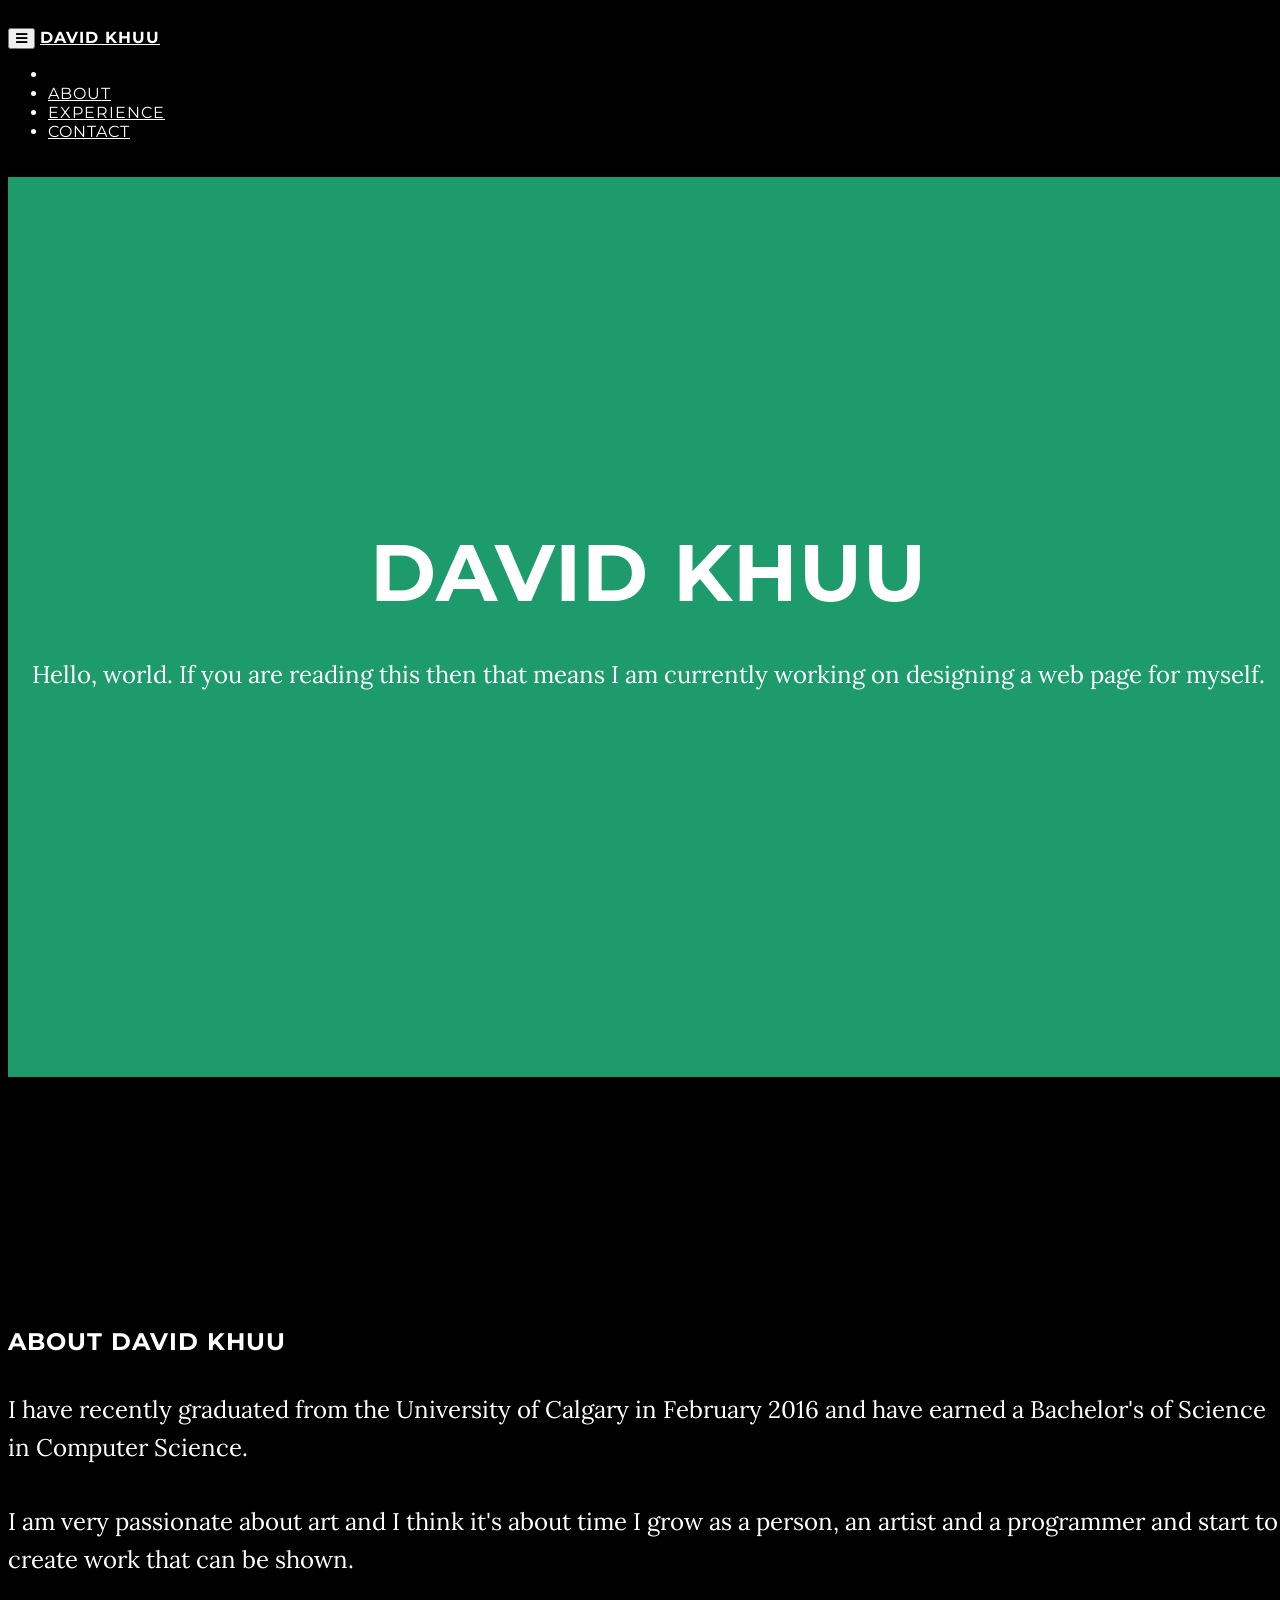
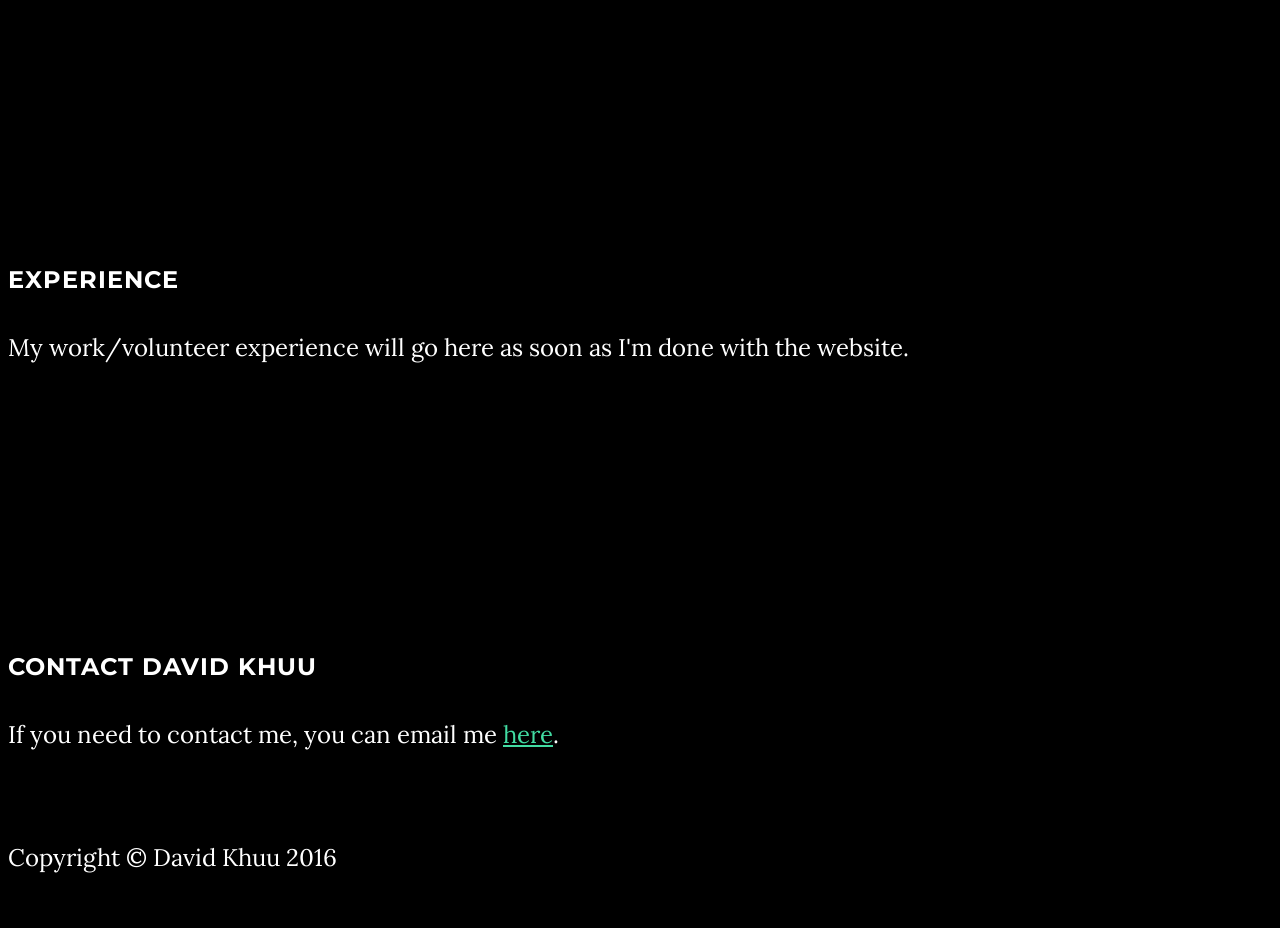
==== index.html @ 36416b79 "Pushing the first iteration of the website Pushing a commit with most of the files to have the websi" ====
<!DOCTYPE html>

<html lang="en">

<head>
  <meta charset="utf-8">
  <meta http-equiv="X-UA-Compatible" content="IE-edge">
  <meta name="viewport" content="width=device-width, initial-scale=1">
  <meta name="description" content="Personal website of David Khuu">
  <meta name="author" content="David Khuu">

  <title>David Khuu</title>

  <!-- CSS -->
  <link href="css/bootstrap.min.css" rel="stylesheet">

  <link href="css/davidkhuu.css" rel="stylesheet">

  <link href="font-awesome/css/font-awesome.min.css" rel="stylesheet" type="text/css">

  <!-- Fonts -->
  <link href="http://fonts.googleapis.com/css?family=Lora:400,700,400italic,700italic" rel="stylesheet" type="text/css">

  <link href="http://fonts.googleapis.com/css?family=Montserrat:400,700" rel="stylesheet" type="text/css">

</head>

<body id="page-top" data-spy="scroll" data-target=".navbar-fixed-top">

  <!-- Navigation -->
  <nav class="navbar navbar-custom navbar-fixed-top" role="navigation">
    <div class="container">
      <div class="navbar-header">
        <button type="button" class="navbar-toggle" data-toggle="collapse" data-target=".navbar-main-collapse">
          <i class="fa fa-bars"></i>
        </button>

        <a class="navbar-brand page-scroll" href="#page-top">
          David Khuu
        </a>
      </div>
      <!-- /.navbar-header -->

      <!-- Collect the nav links -->
      <div class="collapse navbar-collapse navbar-right navbar-main-collapse">
        <ul class="nav navbar-nav">
          <li class="hidden">
            <a href="#page-top"></a>
          </li>

          <li>
            <a class="page-scroll" href="#about">About</a>
          </li>

          <li>
            <a class="page-scroll" href="#experience">Experience</a>
          </li>

          <li>
            <a class="page-scroll" href="#contact">Contact</a>
          </li>
        </ul>
      </div>
      <!-- /.navbar-collapse -->
    </div>
    <!-- /.container -->
  </nav>

  <!-- Header -->
  <header class="intro">
    <div class="intro-body">
      <div class="container">
        <div class="row">
          <div class="col-md-8 col-md-offset-2">
            <h1 class="brand-heading">David Khuu</h1>
            <p class="intro-text">Hello, world. If you are reading this then that means I am currently working on designing a web page for myself.</p>
          </div>
        </div>
      </div>
    </div>

    <div class="intro-footer">
      <!-- Links? -->
      <!-- Twitter, Instagram, LinkedIn, GitHub, DeviantArt -->
    </div>
  </header>

  <!-- About Section -->
  <section id="about" class="container content-section text-center">
    <div class="row">
      <div class="col-lg-8 col-lg-offset-2">
        <h2>About David Khuu</h2>
        <p>I have recently graduated from the University of Calgary in February 2016 and have earned a Bachelor's of Science in Computer Science.</p>
        <p>I am very passionate about art and I think it's about time I grow as a person, an artist and a programmer and start to create work that can be shown.</p>
      </div>
    </div>
  </section>

  <!-- Experience Section -->
  <section id="experience" class="container content-section text-center">
    <div class="row">
      <div class="col-lg-8 col-lg-offset-2">
        <h2>Experience</h2>
        <p>My work/volunteer experience will go here as soon as I'm done with the website.</p>
      </div>
    </div>
  </section>

  <!-- Contact Section -->
  <section id="contact" class="container content-section text-center">
    <div class="row">
      <div class="col-lg-8 col-lg-offset-2">
        <h2>Contact David Khuu</h2>
        <p>If you need to contact me, you can email me <a href="mailto:davidkhuu.dk@gmail.com">here</a>.</p>
      </div>
    </div>
  </section>

  <!-- Footer -->
  <footer>
    <div class="container text-center">
      <p>Copyright &copy; David Khuu 2016</p>
    </div>
  </footer>

  <!-- Javascript -->
  <script src="js/jquery-1.12.3.min.js"></script>

  <script src="js/jquery.easing.1.3.js"></script>

  <script src="js/bootstrap.js"></script>

  <script src="js/grayscale.js"></script>

</body>

</html>
---- css/davidkhuu.css ----
/*
 * David Khuu
 * Code licensed under the Apache License v2.0
 * For details, see http://www.apache.org/licenses/LICENSE-2.0.
 *
 * Used Start Boostrap - Grayscale as a reference for my stylesheet.
 * For their GitHub, see https://github.com/BlackrockDigital/startbootstrap-grayscale.
 */

body {
  width: 100%;
  height: 100%;
  font-family: Lora,"Helvetica Neue",Helvetica,Arial,sans-serif;
  color: #ffffff;
  background-color: #000000;
}

html {
  width: 100%;
  height: 100%;
}

h1,
h2,
h3,
h4,
h5,
h6 {
  margin: 0 0 35px;
  text-transform: uppercase;
  font-family: Montserrat, "Helvetica Neue", Helvetica, Arial, sans-serif;
  font-weight: 700;
  letter-spacing: 1px;
}

p {
  margin: 0 0 25px;
  font-size: 1.25em;
  line-height: 1.5;
}

@media(min-width:768px) {
  p {
    margin: 0 0 35px;
    font-size: 1.5em;
    line-height: 1.6;
  }
}

a {
  color: #42dca3;
  -webkit-transition: all .2s ease-in-out;
  -moz-transition: all .2s ease-in-out;
  transition: all .2s ease-in-out;
}

a:hover,
a:focus {
  text-decoration: none;
  color: #1d9b6c;
}

.light {
  font-weight: 400;
}

.navbar-custom {
  margin-bottom: 0;
  border-bottom: 1px solid rgba(255,255,255,.3);
  text-transform: uppercase;
  font-family: Montserrat, "Helvetica Neue", Helvetica, Arial, sans-serif;
  background-color: #000000;
}

.navbar-custom .navbar-brand {
  font-weight: 700;
}

.navbar-custom .navbar-brand:focus {
  outline: 0;
}

.navbar-custom .navbar-brand .navbar-toggle {
  padding: 4px 6px;
  font-size: 16px;
  color: #ffffff;
}

.navbar-custom .navbar-brand .navbar-toggle:focus,
.navbar-custom .navbar-brand .navbar-toggle:active {
  outline: 0;
}

.navbar-custom a {
  color: #ffffff;
}

.navbar-custom .nav li a:hover {
  outline: 0;
  color: rgba(255,255,255,.8);
  background-color: transparent;
}

.navbar-custom .nav li a:focus,
.navbar-custom .nav li a:active {
  outline: 0;
  color: rgba(255,255,255,.8);
  background-color: transparent;
}

.navbar-custom .nav li.active {
  outline: 0;
}

.navbar-custom .nav li.active a {
  background-color: rgba(255,255,255,.3);
}

.navbar-custom .nav li.active a:hover {
  color: #ffffff;
}

@media(min-width: 768px) {
  .navbar-custom {
    padding: 20px 0;
    border-bottom: 0;
    letter-spacing: 1px;
    background: 0 0;
    -webkit-transition: background .5s ease-in-out, padding .5s ease-in-out;
    -moz-transition: background .5s ease-in-out, padding .5s ease-in-out;
    transition: background .5s ease-in-out, padding .5s ease-in-out;
  }

  .navbar-custom.top-nav-collapse {
    padding: 0;
    border-bottom: 1px solid rgba(255,255,255,.3);
    background: #000000;
  }
}

.intro {
  display: table;
  width: 100%;
  height: auto;
  padding: 100px 0;
  text-align: center;
  color: #ffffff;
  background-color: #1d9b6c;
  -webkit-background-size: cover;
  -moz-background-size: cover;
  background-size: cover;
  -o-background-size: cover;
}

.intro .intro-body {
  display: table-cell;
  vertical-align: middle;
}

.intro .intro-body .brand-heading {
  font-size: 40px;
}

.intro .intro-body .intro-text {
  font-size: 18px;
}

@media(min-width:768px) {
    .intro {
        height: 100%;
        padding: 0;
    }

    .intro .intro-body .brand-heading {
        font-size: 5em;
    }

    .intro .intro-body .intro-text {
        font-size: 1.5em;
    }
}

@-webkit-keyframes pulse {
    0% {
        -webkit-transform: scale(1);
        transform: scale(1);
    }

    50% {
        -webkit-transform: scale(1.2);
        transform: scale(1.2);
    }

    100% {
        -webkit-transform: scale(1);
        transform: scale(1);
    }
}

@-moz-keyframes pulse {
    0% {
        -moz-transform: scale(1);
        transform: scale(1);
    }

    50% {
        -moz-transform: scale(1.2);
        transform: scale(1.2);
    }

    100% {
        -moz-transform: scale(1);
        transform: scale(1);
    }
}

.content-section {
  padding-top: 100px;
}

@media(min-width:767px) {
  .content-section {
    padding-top: 250px;
  }
}

ul.banner-social-buttons {
  margin-top: 0;
}

@media(max-width:1199px) {
  ul.banner-social-buttons {
    margin-top: 15px;
  }
}

@media(max-width:767px) {
  ul.banner-social-buttons li {
    display: block;
    margin-bottom: 20px;
    padding: 0;
  }

  ul.banner-social-buttons li:last-child {
    margin-bottom: 0;
  }
}

footer {
  padding: 50px 0;
}

footer p {
  margin: 0;
}

::selection {
  text-shadow: none;
  background: #fcfcfc;
  background: rgba(255,255,255,.2);
}

img::selection {
  background: 0 0;
}

img::-moz-selection {
  background: 0 0;
}

body {
  webkit-tap-highlight-color: rgba(255,255,255,.2);
}
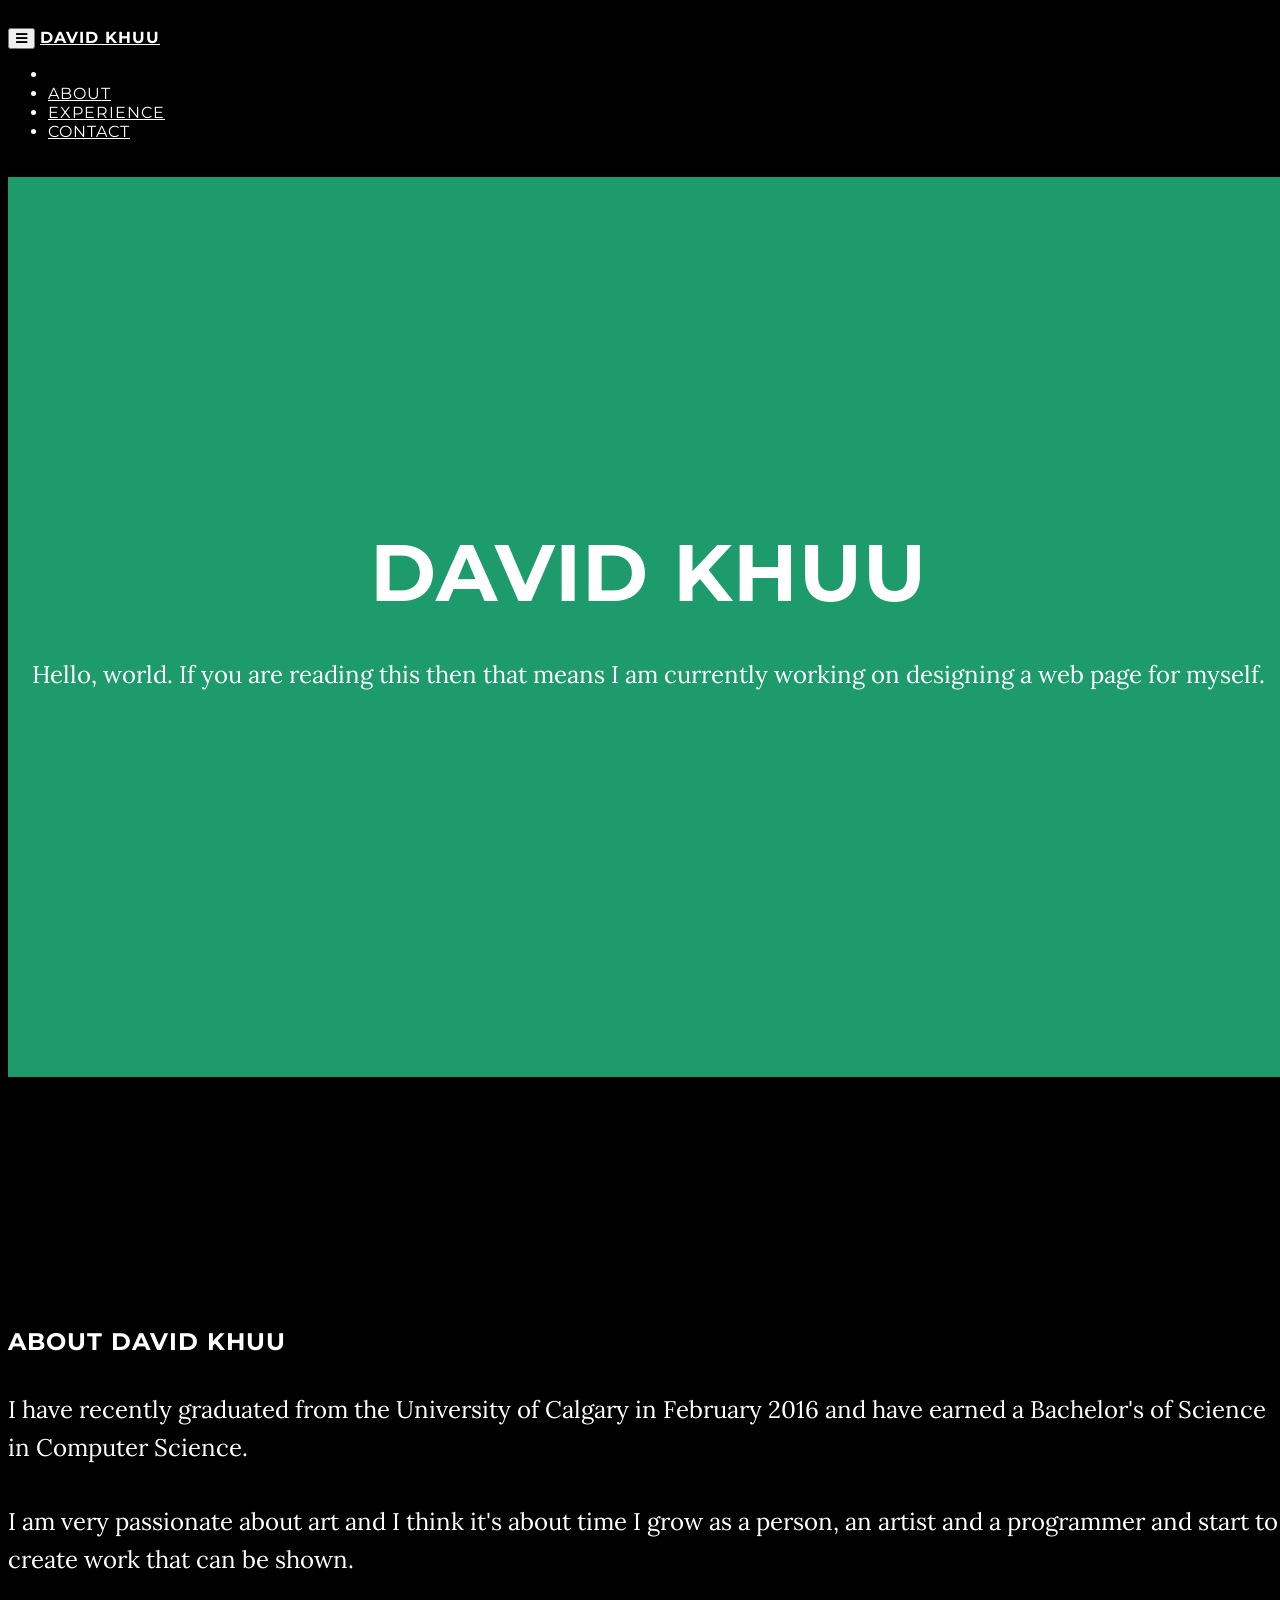
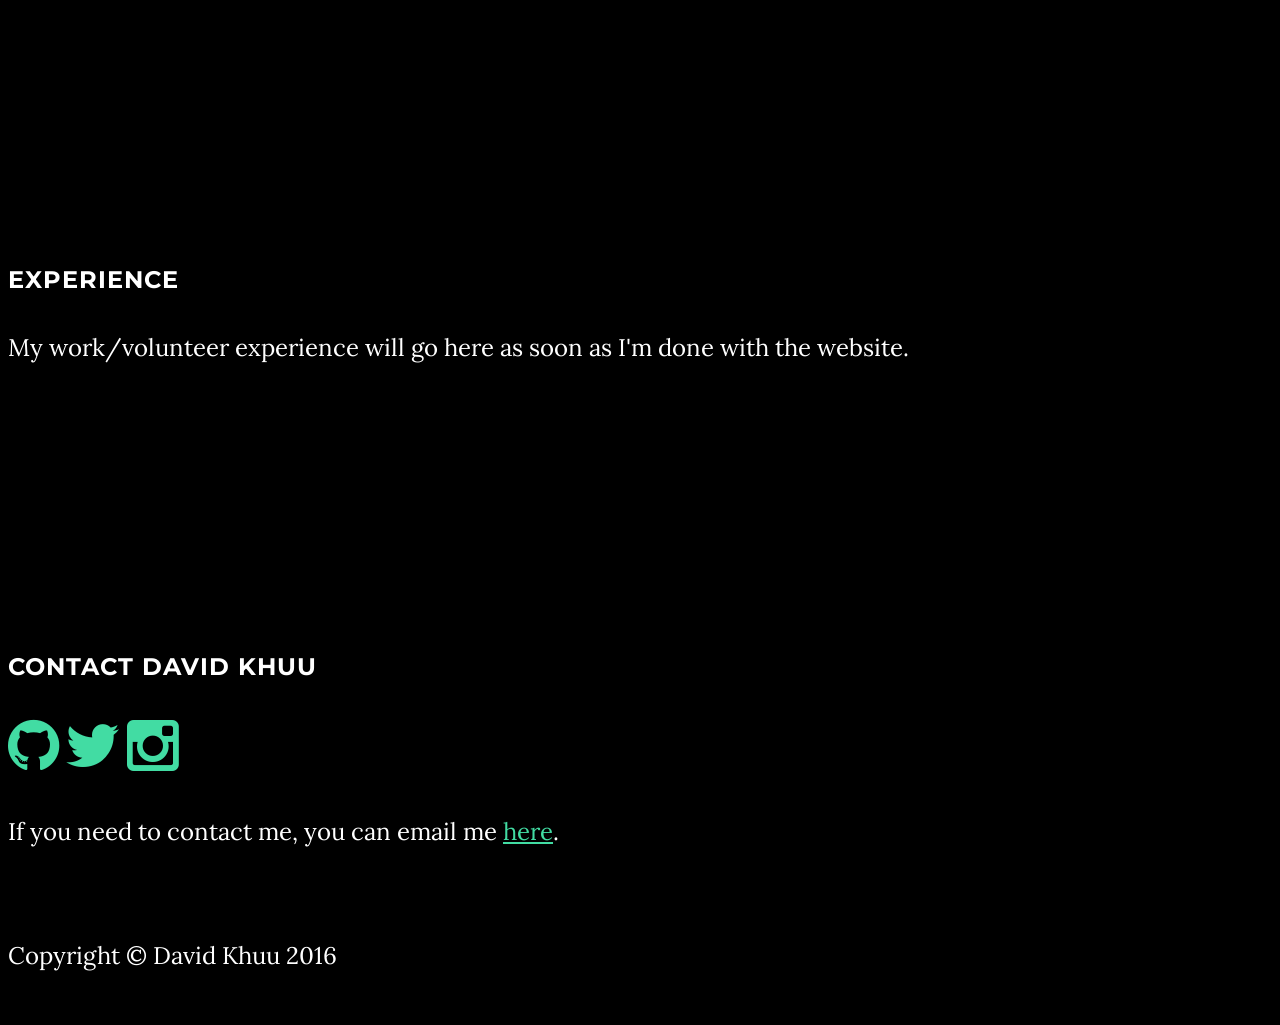
==== commit 0e782219: "Add icons for social media profiles - I added a section (temporarily) in the Contact section until I" ====
--- a/index.html
+++ b/index.html
@@ -111,6 +111,12 @@
     <div class="row">
       <div class="col-lg-8 col-lg-offset-2">
         <h2>Contact David Khuu</h2>
+        <!-- Link icons to my various profiles -->
+        <p>
+          <a href="https://www.github.com/davidkhuu"><i class="fa fa-github"></i></a>
+          <a href="https://www.twitter.com/davidkhuu"><i class="fa fa-twitter"></i></a>
+          <a href="https://www.instagram.com/davidkhuu"><i class="fa fa-instagram"></i></a>
+        </p>
         <p>If you need to contact me, you can email me <a href="mailto:davidkhuu.dk@gmail.com">here</a>.</p>
       </div>
     </div>
--- a/css/davidkhuu.css
+++ b/css/davidkhuu.css
@@ -54,8 +54,18 @@
   transition: all .2s ease-in-out;
 }
 
+
+a .fa {
+  color: #42dca3;
+  font-size: 2.5em;
+  -webkit-transition: all .2s ease-in-out;
+  -moz-transition: all .2s ease-in-out;
+  transition: all .2s ease-in-out;
+}
+
 a:hover,
-a:focus {
+a:focus,
+a .fa:hover {
   text-decoration: none;
   color: #1d9b6c;
 }
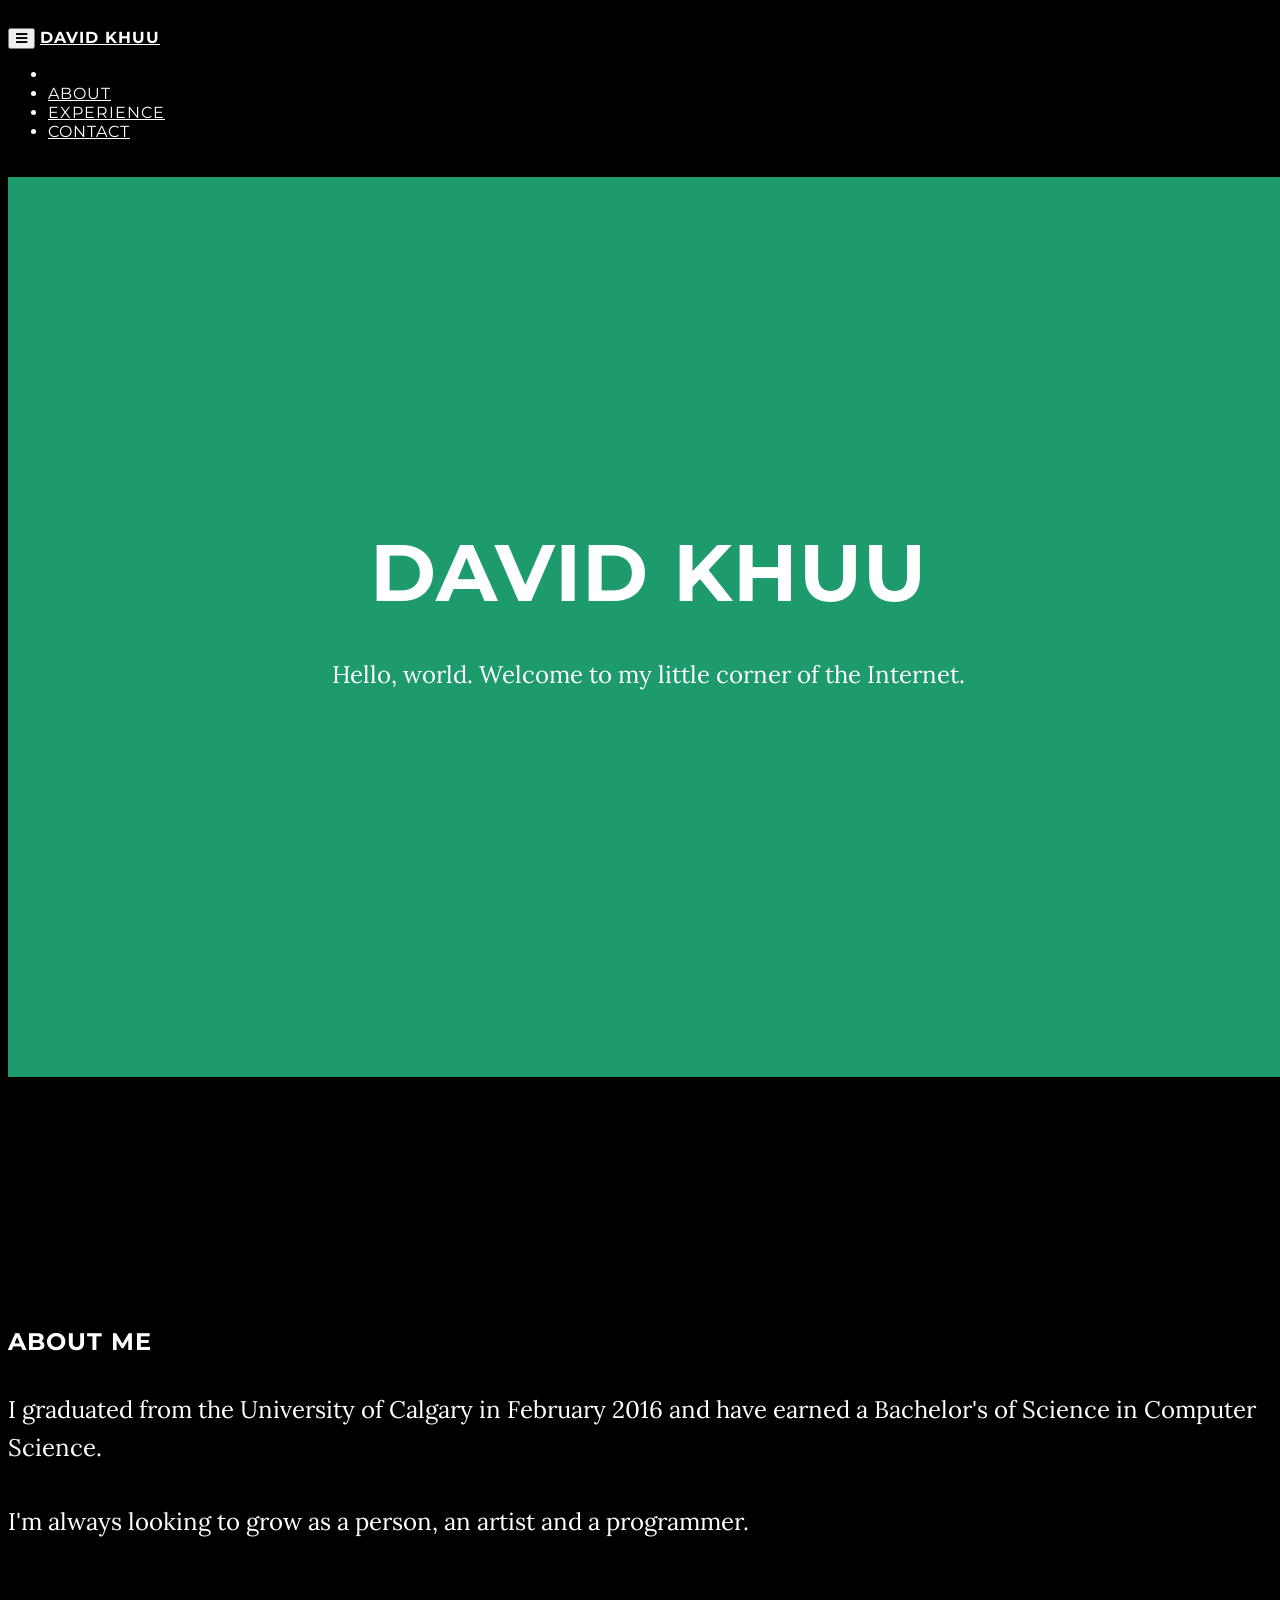
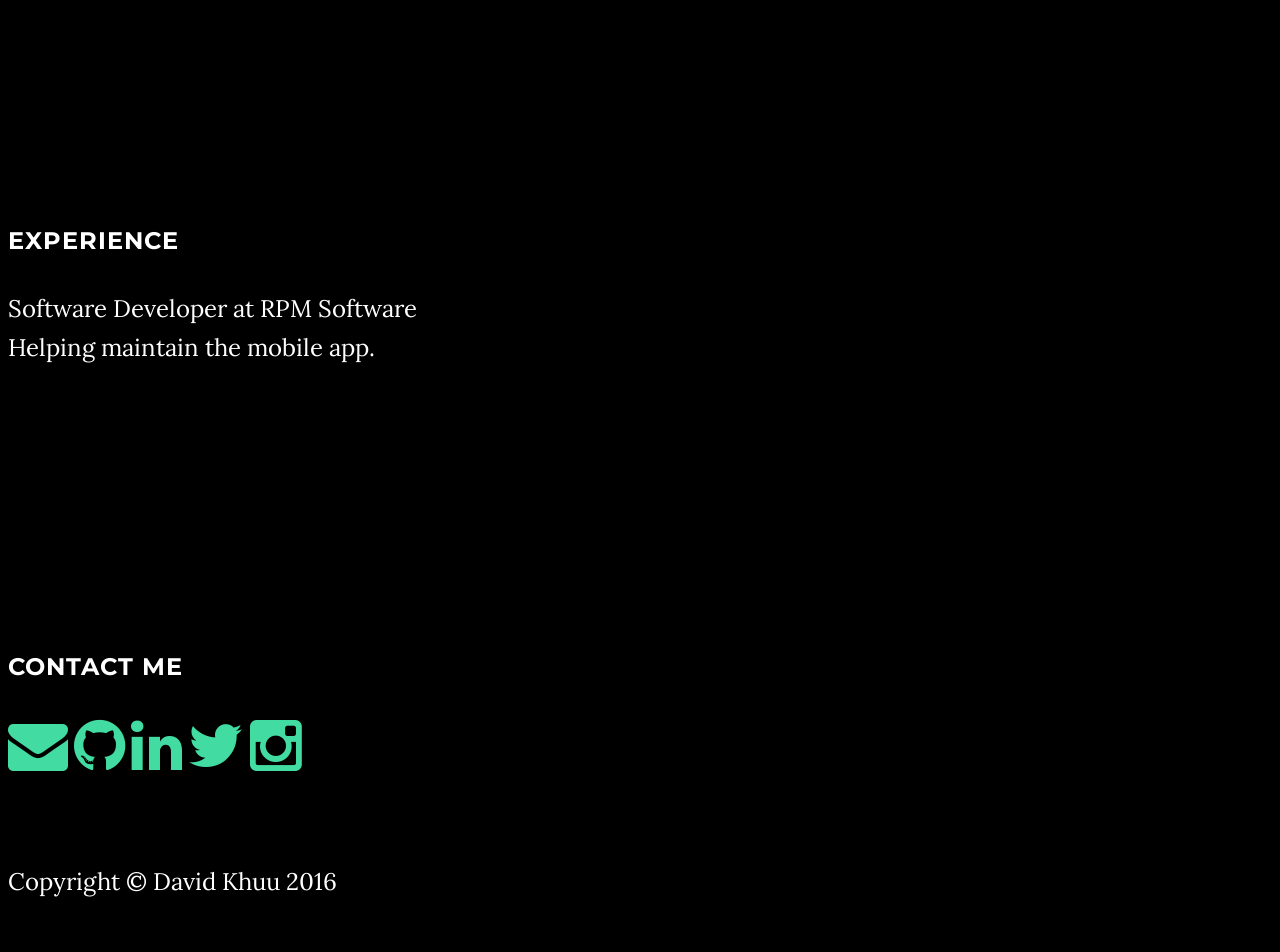
==== commit 49965396: "Updates to content - Update content headers to use 'Me' instead of my name because of redundancy - U" ====
--- a/index.html
+++ b/index.html
@@ -13,16 +13,23 @@
 
   <!-- CSS -->
   <link href="css/bootstrap.min.css" rel="stylesheet">
-
-  <link href="css/davidkhuu.css" rel="stylesheet">
-
-  <link href="font-awesome/css/font-awesome.min.css" rel="stylesheet" type="text/css">
+  <link href="css/main.css" rel="stylesheet">
+  <link href="css/font-awesome/css/font-awesome.min.css" rel="stylesheet" type="text/css">
 
   <!-- Fonts -->
   <link href="http://fonts.googleapis.com/css?family=Lora:400,700,400italic,700italic" rel="stylesheet" type="text/css">
-
   <link href="http://fonts.googleapis.com/css?family=Montserrat:400,700" rel="stylesheet" type="text/css">
 
+  <!-- Google Analytics -->
+  <script>
+    (function(i,s,o,g,r,a,m){i['GoogleAnalyticsObject']=r;i[r]=i[r]||function(){
+    (i[r].q=i[r].q||[]).push(arguments)},i[r].l=1*new Date();a=s.createElement(o),
+    m=s.getElementsByTagName(o)[0];a.async=1;a.src=g;m.parentNode.insertBefore(a,m)
+    })(window,document,'script','https://www.google-analytics.com/analytics.js','ga');
+
+    ga('create', 'UA-83896553-1', 'auto');
+    ga('send', 'pageview');
+  </script>
 </head>
 
 <body id="page-top" data-spy="scroll" data-target=".navbar-fixed-top">
@@ -73,7 +80,7 @@
         <div class="row">
           <div class="col-md-8 col-md-offset-2">
             <h1 class="brand-heading">David Khuu</h1>
-            <p class="intro-text">Hello, world. If you are reading this then that means I am currently working on designing a web page for myself.</p>
+            <p class="intro-text">Hello, world. Welcome to my little corner of the Internet.</p>
           </div>
         </div>
       </div>
@@ -89,9 +96,9 @@
   <section id="about" class="container content-section text-center">
     <div class="row">
       <div class="col-lg-8 col-lg-offset-2">
-        <h2>About David Khuu</h2>
-        <p>I have recently graduated from the University of Calgary in February 2016 and have earned a Bachelor's of Science in Computer Science.</p>
-        <p>I am very passionate about art and I think it's about time I grow as a person, an artist and a programmer and start to create work that can be shown.</p>
+        <h2>About Me</h2>
+        <p>I graduated from the University of Calgary in February 2016 and have earned a Bachelor's of Science in Computer Science.</p>
+        <p>I'm always looking to grow as a person, an artist and a programmer.</p>
       </div>
     </div>
   </section>
@@ -101,7 +108,10 @@
     <div class="row">
       <div class="col-lg-8 col-lg-offset-2">
         <h2>Experience</h2>
-        <p>My work/volunteer experience will go here as soon as I'm done with the website.</p>
+        <p>
+          Software Developer at RPM Software<br />
+          Helping maintain the mobile app.
+        </p>
       </div>
     </div>
   </section>
@@ -110,14 +120,15 @@
   <section id="contact" class="container content-section text-center">
     <div class="row">
       <div class="col-lg-8 col-lg-offset-2">
-        <h2>Contact David Khuu</h2>
+        <h2>Contact Me</h2>
         <!-- Link icons to my various profiles -->
         <p>
+          <a href="mailto:davidkhuu.dk@gmail.com"><i class="fa fa-envelope"></i></a>
           <a href="https://www.github.com/davidkhuu"><i class="fa fa-github"></i></a>
+          <a href="https://ca.linkedin.com/in/davidkhuu"><i class="fa fa-linkedin"></i></a>
           <a href="https://www.twitter.com/davidkhuu"><i class="fa fa-twitter"></i></a>
           <a href="https://www.instagram.com/davidkhuu"><i class="fa fa-instagram"></i></a>
         </p>
-        <p>If you need to contact me, you can email me <a href="mailto:davidkhuu.dk@gmail.com">here</a>.</p>
       </div>
     </div>
   </section>
@@ -131,11 +142,8 @@
 
   <!-- Javascript -->
   <script src="js/jquery-1.12.3.min.js"></script>
-
   <script src="js/jquery.easing.1.3.js"></script>
-
   <script src="js/bootstrap.js"></script>
-
   <script src="js/grayscale.js"></script>
 
 </body>
--- a/css/main.css
+++ b/css/main.css
@@ -0,0 +1,283 @@
+/*
+ * David Khuu
+ * Code licensed under the Apache License v2.0
+ * For details, see http://www.apache.org/licenses/LICENSE-2.0.
+ *
+ * Used Start Boostrap - Grayscale as a reference for my stylesheet.
+ * For their GitHub, see https://github.com/BlackrockDigital/startbootstrap-grayscale.
+ */
+
+body {
+  width: 100%;
+  height: 100%;
+  font-family: Lora,"Helvetica Neue",Helvetica,Arial,sans-serif;
+  color: #ffffff;
+  background-color: #000000;
+}
+
+html {
+  width: 100%;
+  height: 100%;
+}
+
+h1,
+h2,
+h3,
+h4,
+h5,
+h6 {
+  margin: 0 0 35px;
+  text-transform: uppercase;
+  font-family: Montserrat, "Helvetica Neue", Helvetica, Arial, sans-serif;
+  font-weight: 700;
+  letter-spacing: 1px;
+}
+
+p {
+  margin: 0 0 25px;
+  font-size: 1.25em;
+  line-height: 1.5;
+}
+
+@media(min-width:768px) {
+  p {
+    margin: 0 0 35px;
+    font-size: 1.5em;
+    line-height: 1.6;
+  }
+}
+
+a {
+  color: #42dca3;
+  -webkit-transition: all .2s ease-in-out;
+  -moz-transition: all .2s ease-in-out;
+  transition: all .2s ease-in-out;
+}
+
+
+a .fa {
+  color: #42dca3;
+  font-size: 2.5em;
+  -webkit-transition: all .2s ease-in-out;
+  -moz-transition: all .2s ease-in-out;
+  transition: all .2s ease-in-out;
+}
+
+a:hover,
+a:focus,
+a .fa:hover {
+  text-decoration: none;
+  color: #1d9b6c;
+}
+
+.light {
+  font-weight: 400;
+}
+
+.navbar-custom {
+  margin-bottom: 0;
+  border-bottom: 1px solid rgba(255,255,255,.3);
+  text-transform: uppercase;
+  font-family: Montserrat, "Helvetica Neue", Helvetica, Arial, sans-serif;
+  background-color: #000000;
+}
+
+.navbar-custom .navbar-brand {
+  font-weight: 700;
+}
+
+.navbar-custom .navbar-brand:focus {
+  outline: 0;
+}
+
+.navbar-custom .navbar-brand .navbar-toggle {
+  padding: 4px 6px;
+  font-size: 16px;
+  color: #ffffff;
+}
+
+.navbar-custom .navbar-brand .navbar-toggle:focus,
+.navbar-custom .navbar-brand .navbar-toggle:active {
+  outline: 0;
+}
+
+.navbar-custom a {
+  color: #ffffff;
+}
+
+.navbar-custom .nav li a:hover {
+  outline: 0;
+  color: rgba(255,255,255,.8);
+  background-color: transparent;
+}
+
+.navbar-custom .nav li a:focus,
+.navbar-custom .nav li a:active {
+  outline: 0;
+  color: rgba(255,255,255,.8);
+  background-color: transparent;
+}
+
+.navbar-custom .nav li.active {
+  outline: 0;
+}
+
+.navbar-custom .nav li.active a {
+  background-color: rgba(255,255,255,.3);
+}
+
+.navbar-custom .nav li.active a:hover {
+  color: #ffffff;
+}
+
+@media(min-width: 768px) {
+  .navbar-custom {
+    padding: 20px 0;
+    border-bottom: 0;
+    letter-spacing: 1px;
+    background: 0 0;
+    -webkit-transition: background .5s ease-in-out, padding .5s ease-in-out;
+    -moz-transition: background .5s ease-in-out, padding .5s ease-in-out;
+    transition: background .5s ease-in-out, padding .5s ease-in-out;
+  }
+
+  .navbar-custom.top-nav-collapse {
+    padding: 0;
+    border-bottom: 1px solid rgba(255,255,255,.3);
+    background: #000000;
+  }
+}
+
+.intro {
+  display: table;
+  width: 100%;
+  height: auto;
+  padding: 100px 0;
+  text-align: center;
+  color: #ffffff;
+  background-color: #1d9b6c;
+  -webkit-background-size: cover;
+  -moz-background-size: cover;
+  background-size: cover;
+  -o-background-size: cover;
+}
+
+.intro .intro-body {
+  display: table-cell;
+  vertical-align: middle;
+}
+
+.intro .intro-body .brand-heading {
+  font-size: 40px;
+}
+
+.intro .intro-body .intro-text {
+  font-size: 18px;
+}
+
+@media(min-width:768px) {
+    .intro {
+        height: 100%;
+        padding: 0;
+    }
+
+    .intro .intro-body .brand-heading {
+        font-size: 5em;
+    }
+
+    .intro .intro-body .intro-text {
+        font-size: 1.5em;
+    }
+}
+
+@-webkit-keyframes pulse {
+    0% {
+        -webkit-transform: scale(1);
+        transform: scale(1);
+    }
+
+    50% {
+        -webkit-transform: scale(1.2);
+        transform: scale(1.2);
+    }
+
+    100% {
+        -webkit-transform: scale(1);
+        transform: scale(1);
+    }
+}
+
+@-moz-keyframes pulse {
+    0% {
+        -moz-transform: scale(1);
+        transform: scale(1);
+    }
+
+    50% {
+        -moz-transform: scale(1.2);
+        transform: scale(1.2);
+    }
+
+    100% {
+        -moz-transform: scale(1);
+        transform: scale(1);
+    }
+}
+
+.content-section {
+  padding-top: 100px;
+}
+
+@media(min-width:767px) {
+  .content-section {
+    padding-top: 250px;
+  }
+}
+
+ul.banner-social-buttons {
+  margin-top: 0;
+}
+
+@media(max-width:1199px) {
+  ul.banner-social-buttons {
+    margin-top: 15px;
+  }
+}
+
+@media(max-width:767px) {
+  ul.banner-social-buttons li {
+    display: block;
+    margin-bottom: 20px;
+    padding: 0;
+  }
+
+  ul.banner-social-buttons li:last-child {
+    margin-bottom: 0;
+  }
+}
+
+footer {
+  padding: 50px 0;
+}
+
+footer p {
+  margin: 0;
+}
+
+::selection {
+  text-shadow: none;
+  background: #fcfcfc;
+  background: rgba(255,255,255,.2);
+}
+
+img::selection {
+  background: 0 0;
+}
+
+img::-moz-selection {
+  background: 0 0;
+}
+
+body {
+  webkit-tap-highlight-color: rgba(255,255,255,.2);
+}
